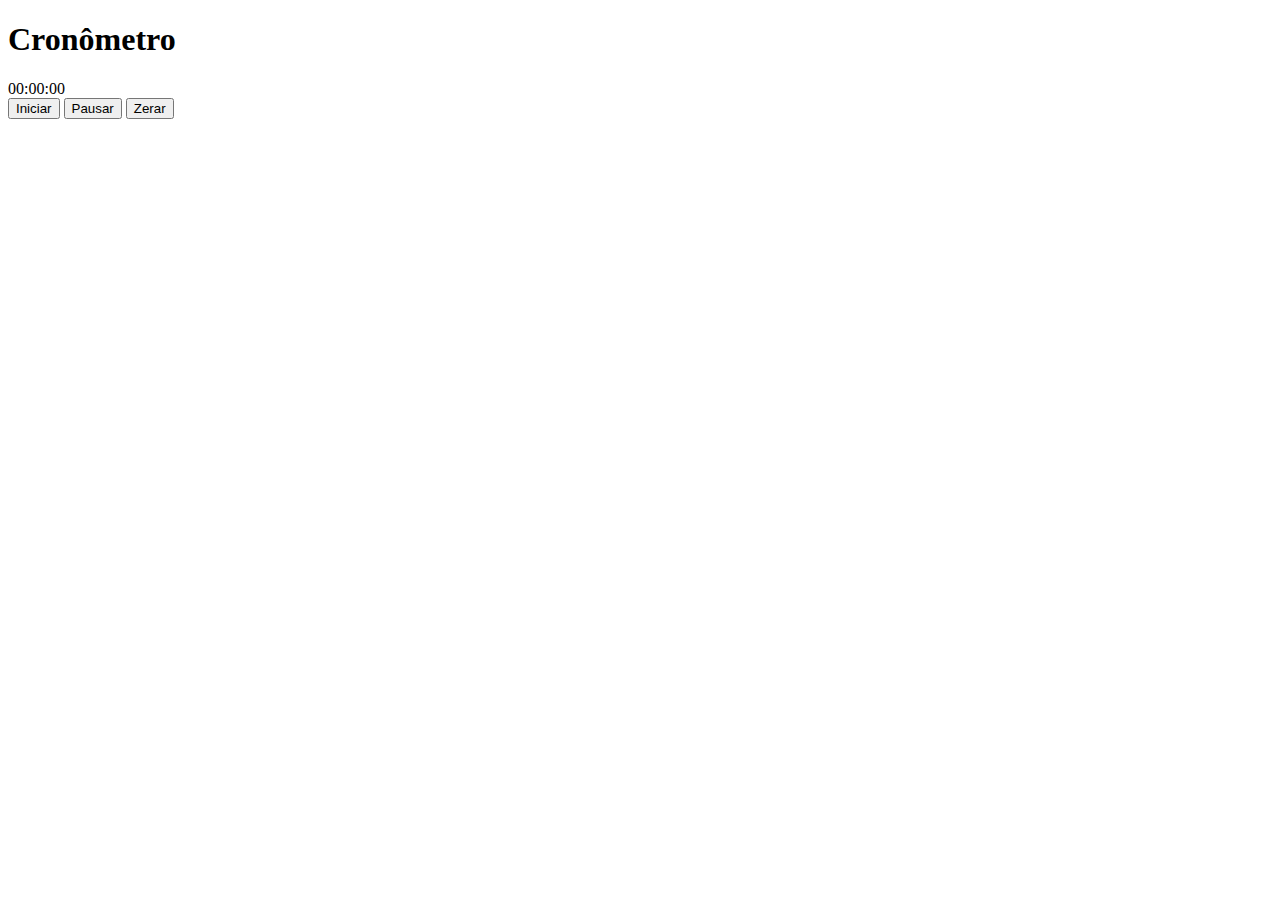
==== cronometro/index.html @ 6be02a50 "atualização" ====
<!DOCTYPE html>
<html lang="en">
<head>
    <meta charset="UTF-8">
    <meta name="viewport" content="width=device-width, initial-scale=1.0">
    <title>Cronômetro com Mensagem Personalizada</title>
</head>
<body>

<h1>Cronômetro</h1>
<div id="cronometro">00:00:00</div>
<button onclick="iniciarCronometro()">Iniciar</button>
<button onclick="pausarCronometro()">Pausar</button>
<button onclick="zerarCronometro()">Zerar</button>

<script>
    let tempoAtual = 0;
    let cronometro;
    
    function iniciarCronometro() {
        cronometro = setInterval(() => {
            tempoAtual++;
            exibirTempo();
        }, 1000);
    }

    function pausarCronometro() {
        clearInterval(cronometro);
        salvarTempo();
        exibirMensagem();
    }

    function zerarCronometro() {
        tempoAtual = 0;
        exibirTempo();
        salvarTempo();
    }

    function exibirTempo() {
        const horas = Math.floor(tempoAtual / 3600);
        const minutos = Math.floor((tempoAtual % 3600) / 60);
        const segundos = tempoAtual % 60;
        document.getElementById('cronometro').innerText = `${formatarNumero(horas)}:${formatarNumero(minutos)}:${formatarNumero(segundos)}`;
    }

    function formatarNumero(numero) {
        return numero < 10 ? `0${numero}` : numero;
    }

    function salvarTempo() {
        localStorage.setItem('tempoSalvo', tempoAtual);
    }

    function carregarTempoSalvo() {
        const tempoSalvo = localStorage.getItem('tempoSalvo');
        if (tempoSalvo !== null) {
            tempoAtual = parseInt(tempoSalvo);
            exibirTempo();
        }
    }

    function exibirMensagem() {
        const minutosEstudados = Math.floor(tempoAtual / 60);
        const mensagem = `Você estudou por ${minutosEstudados} minutos. Parabéns!`;
        alert(mensagem);
    }

    // Carregar tempo salvo ao iniciar a página
    carregarTempoSalvo();
</script>

</body>
</html>
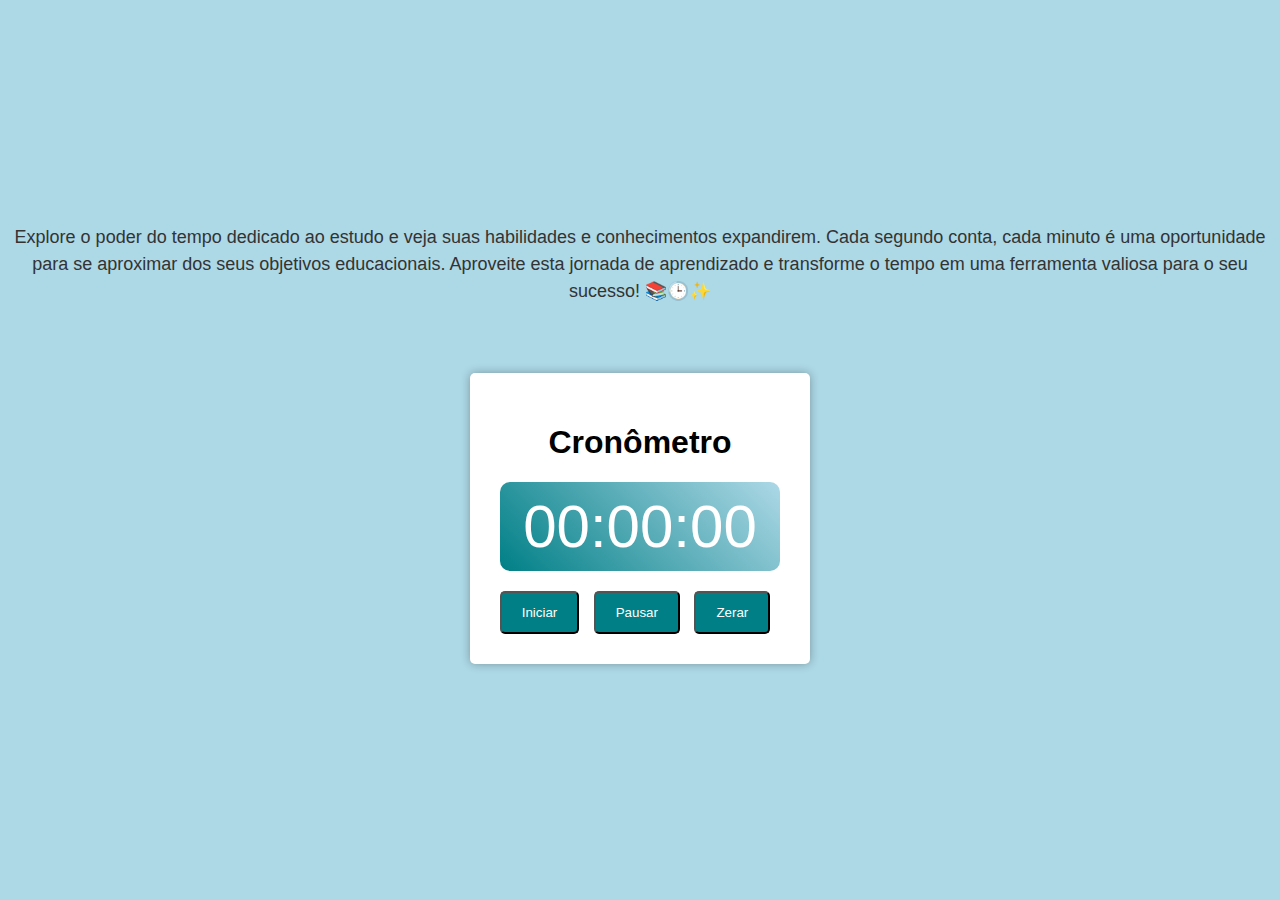
==== commit 7162895b: "atualização" ====
--- a/cronometro/index.html
+++ b/cronometro/index.html
@@ -4,70 +4,77 @@
     <meta charset="UTF-8">
     <meta name="viewport" content="width=device-width, initial-scale=1.0">
     <title>Cronômetro com Mensagem Personalizada</title>
+    <link rel="stylesheet" href="style.css">
 </head>
 <body>
+    <div class="message">
+        <p>Explore o poder do tempo dedicado ao estudo e veja suas habilidades e conhecimentos expandirem. Cada segundo conta, cada minuto é uma oportunidade para se aproximar dos seus objetivos educacionais. Aproveite esta jornada de aprendizado e transforme o tempo em uma ferramenta valiosa para o seu sucesso! 📚🕒✨</p>
+    </div>
+    <div class="card">
+        <h1>Cronômetro</h1>
+        <div id="cronometro">00:00:00</div>
+        <button onclick="iniciarCronometro()">Iniciar</button>
+        <button onclick="pausarCronometro()">Pausar</button>
+        <button onclick="zerarCronometro()">Zerar</button>
+        <div id="mensagem"></div>
+    </div>
 
-<h1>Cronômetro</h1>
-<div id="cronometro">00:00:00</div>
-<button onclick="iniciarCronometro()">Iniciar</button>
-<button onclick="pausarCronometro()">Pausar</button>
-<button onclick="zerarCronometro()">Zerar</button>
+    <script>
+        let tempoAtual = 0;
+        let cronometro;
 
-<script>
-    let tempoAtual = 0;
-    let cronometro;
-    
-    function iniciarCronometro() {
-        cronometro = setInterval(() => {
-            tempoAtual++;
+        function iniciarCronometro() {
+            cronometro = setInterval(() => {
+                tempoAtual++;
+                exibirTempo();
+                salvarTempo();
+            }, 1000);
+        }
+
+        function pausarCronometro() {
+            clearInterval(cronometro);
+            salvarTempo();
+            exibirMensagem();
+        }
+
+        function zerarCronometro() {
+            tempoAtual = 0;
             exibirTempo();
-        }, 1000);
-    }
+            salvarTempo();
+        }
 
-    function pausarCronometro() {
-        clearInterval(cronometro);
-        salvarTempo();
-        exibirMensagem();
-    }
+        function exibirTempo() {
+            const horas = Math.floor(tempoAtual / 3600);
+            const minutos = Math.floor((tempoAtual % 3600) / 60);
+            const segundos = tempoAtual % 60;
+            document.getElementById('cronometro').innerText = `${formatarNumero(horas)}:${formatarNumero(minutos)}:${formatarNumero(segundos)}`;
+        }
 
-    function zerarCronometro() {
-        tempoAtual = 0;
-        exibirTempo();
-        salvarTempo();
-    }
+        function formatarNumero(numero) {
+            return numero < 10 ? `0${numero}` : numero;
+        }
 
-    function exibirTempo() {
-        const horas = Math.floor(tempoAtual / 3600);
-        const minutos = Math.floor((tempoAtual % 3600) / 60);
-        const segundos = tempoAtual % 60;
-        document.getElementById('cronometro').innerText = `${formatarNumero(horas)}:${formatarNumero(minutos)}:${formatarNumero(segundos)}`;
-    }
+        function salvarTempo() {
+            localStorage.setItem('tempoSalvo', tempoAtual);
+        }
 
-    function formatarNumero(numero) {
-        return numero < 10 ? `0${numero}` : numero;
-    }
+        function carregarTempoSalvo() {
+            const tempoSalvo = localStorage.getItem('tempoSalvo');
+            if (tempoSalvo !== null) {
+                tempoAtual = parseInt(tempoSalvo);
+                iniciarCronometro(); // Continua o cronômetro quando a página é carregada
+            }
+        }
 
-    function salvarTempo() {
-        localStorage.setItem('tempoSalvo', tempoAtual);
-    }
+        function exibirMensagem() {
+            const minutosEstudados = Math.floor(tempoAtual / 60);
+            const mensagem = `Você estudou por ${minutosEstudados} minutos. Parabéns!`;
+            document.getElementById('mensagem').innerText = mensagem;
+        }
 
-    function carregarTempoSalvo() {
-        const tempoSalvo = localStorage.getItem('tempoSalvo');
-        if (tempoSalvo !== null) {
-            tempoAtual = parseInt(tempoSalvo);
-            exibirTempo();
-        }
-    }
-
-    function exibirMensagem() {
-        const minutosEstudados = Math.floor(tempoAtual / 60);
-        const mensagem = `Você estudou por ${minutosEstudados} minutos. Parabéns!`;
-        alert(mensagem);
-    }
-
-    // Carregar tempo salvo ao iniciar a página
-    carregarTempoSalvo();
-</script>
+        // Carregar tempo salvo ao iniciar a página
+        carregarTempoSalvo();
+    </script>
 
 </body>
 </html>
--- a/cronometro/style.css
+++ b/cronometro/style.css
@@ -0,0 +1,64 @@
+body {
+    background-color: #ADD8E6;
+    margin: 0;
+    display: flex;
+    justify-content: center;
+    align-items: center;
+    height: 100vh;
+    font-family: Arial, Helvetica, sans-serif;
+    flex-direction: column; /* Mudança para direção de coluna */
+
+}
+
+button {
+    display: inline-block;
+    padding: 12px 20px;
+    background-color: #007F86;
+    color: #fff;
+    text-decoration: none;
+    border-radius: 5px;
+    transition: background-color 0.3s ease, transform 0.2s ease;
+    margin-right: 10px; 
+}
+
+button:hover {
+    background-color: #ADD8E6;
+    transform: scale(1.05);
+}
+
+.card {
+    margin: 30px;
+    padding: 30px;
+    box-shadow: 0 0 10px rgba(0, 0, 0, 0.3);
+    background-color: #fff;
+    border-radius: 5px;
+    text-align: center; 
+}
+
+#cronometro {
+    font-size: 60px;
+    color: #fff;
+    background: linear-gradient(45deg, #007F86, #ADD8E6); 
+    padding: 10px; 
+    border-radius: 10px; 
+    margin-bottom: 20px; 
+}
+
+#mensagem {
+    font-size: 24px; 
+    color: #333;
+    text-align: center;
+}
+.message {
+    text-align: center;
+    margin-bottom: 20px;
+}
+
+.message p {
+    font-size: 18px;
+    color: #333;
+    line-height: 1.5;
+    white-space: pre-line; /* Adiciona quebra de linha */
+}
+
+
